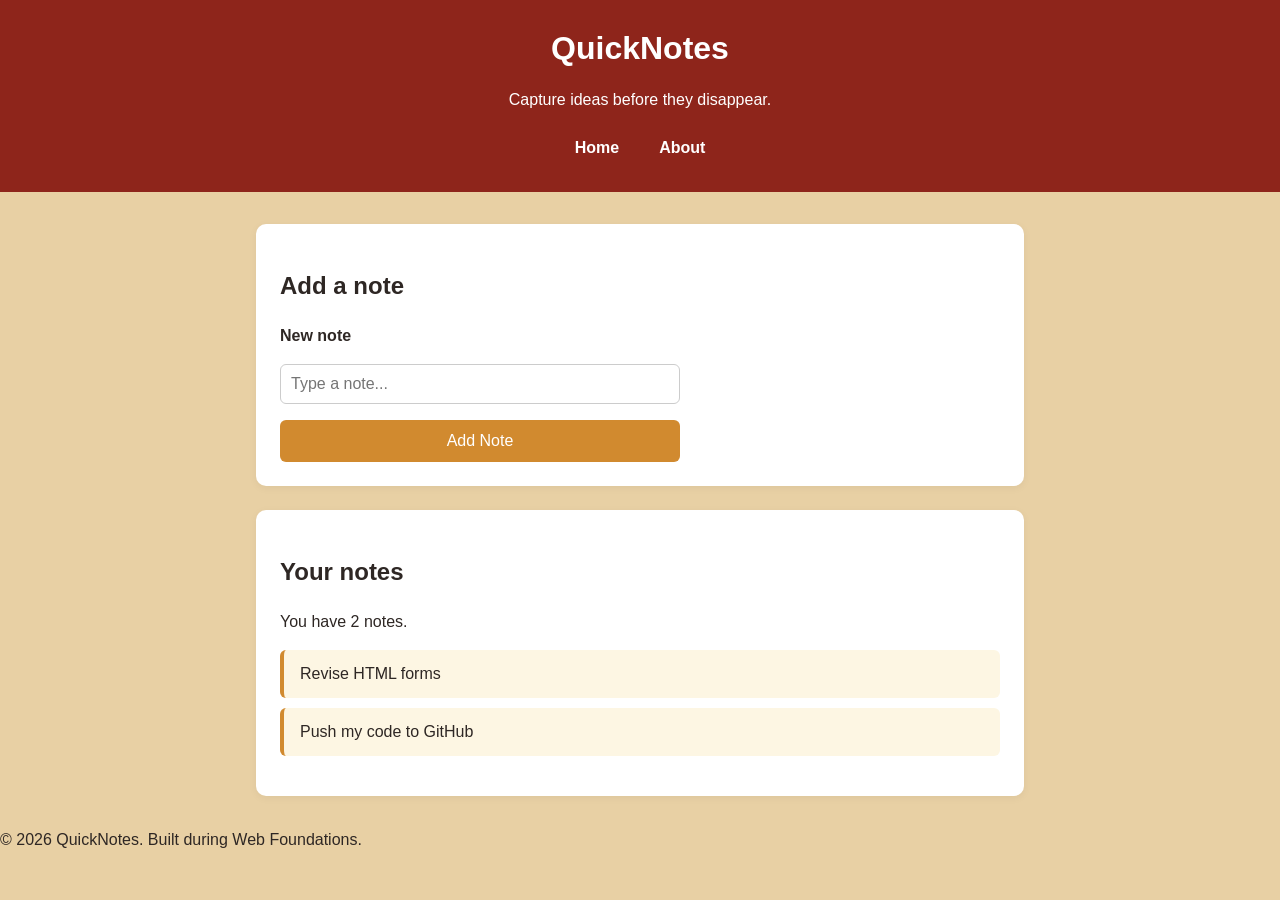
==== day2/index.html @ 93f2bd51 "Day 2 assignment: Applied custom warm earth-tone color palette" ====
<!doctype html>
<html lang="en">
  <head>
    <meta charset="UTF-8" />
    <meta name="viewport" content="width=device-width, initial-scale=1.0" />
    <title>QuickNotes</title>
    <link rel="stylesheet" href="style.css" />
  </head>
  <body>
    <header>
      <h1 class="my-title" id="my-title-id">QuickNotes</h1>
      <p class="my-paragraph" id="my-paragraph-id">
        Capture ideas before they disappear.
      </p>
      <nav>
        <a href="index.html">Home</a>
        <a href="about.html">About</a>
      </nav>
    </header>
    <main>
      <section>
        <h2 class="my-title" id="my-title-id">Add a note</h2>
        <form id="note-form">
          <label for="note-input">New note</label>
          <input type="text" id="note-input" placeholder="Type a note..." />
          <button class="my-button" type="submit" id="my-button-id">
            Add Note
          </button>
        </form>
      </section>

      <section>
        <h2 class="my-title" id="my-title-id">Your notes</h2>
        <p class="my-paragraph" id="my-paragraph-id" id="note-count">
          You have 2 notes.
        </p>
        <ul id="notes-list">
          <li class="note">Revise HTML forms</li>
          <li class="note">Push my code to GitHub</li>
        </ul>
      </section>
    </main>

    <footer>
      <p>&copy; 2026 QuickNotes. Built during Web Foundations.</p>
    </footer>
  </body>
</html>
---- day2/style.css ----
/* 1. Reset and Base Styles */
*, *::before, *::after {
  box-sizing: border-box;
}

body {
  margin: 0;
  font-family: "Segoe UI", Arial, sans-serif;
  background-color: #e8d0a4;
  color: #2e2724;
  line-height: 1.5;
}

/* 2. Header & Navigation */
header {
  background-color: #8e251b;
  color: white;
  text-align: center;
  padding: 24px 16px;
}

header h1 {
  margin: 0 0 16px 0; /* Space below the h1 */
}

/* THE NEW NAV STYLES */
nav {
  display: flex;              /* Turn on Flexbox */
  justify-content: center;    /* Center the links horizontally */
  gap: 16px;                  /* 16px space between links */
}

nav a {
  color: white;               /* White text */
  text-decoration: none;      /* Remove the ugly default underline */
  font-weight: bold;
  padding: 8px 12px;
  border-radius: 4px;
  transition: background-color 0.3s ease; /* Smooth hover effect */
}

nav a:hover {
  background-color: rgba(255, 255, 255, 0.2); /* Light white highlight on hover */
}

/* 3. Main Content & Cards */
main {
  max-width: 800px;
  margin: 32px auto;   /* Centers the main block */
  padding: 0 16px;
}

section {
  background: white;
  padding: 24px;
  border-radius: 10px;
  margin-bottom: 24px;
  box-shadow: 0 2px 8px rgba(0, 0, 0, 0.05);
}

/* 4. CSS Grid for Features */
.features {
  display: grid;
  grid-template-columns: repeat(auto-fit, minmax(180px, 1fr));
  gap: 16px;
  list-style: none;
  padding: 0;
  margin: 0;
}

.features li {
  background-color: #fffbe6; /* Light yellow */
  padding: 16px;
  border-radius: 8px;
  border-left: 4px solid #0ba184; /* Teal accent */
  font-weight: bold;
  text-align: center;
}

/* 5. Table Styles */
table {
  width: 100%;
  border-collapse: collapse; /* Merges double borders into one */
  margin-top: 10px;
}

th, td {
  border: 1px solid #ddd;
  padding: 12px;
  text-align: left;
}

th {
  background-color: #f4f6f8;
}

/* 6. Form Styles (Stacked Vertically) */
form {
  display: flex;
  flex-direction: column; /* Stacks items top to bottom */
  gap: 16px;
  max-width: 400px;
}

label {
  font-weight: bold;
}

input, textarea {
  width: 100%;            /* Full width of the form */
  padding: 10px;
  border: 1px solid #ccc;
  border-radius: 6px;
  font-size: 1rem;
  font-family: inherit;   /* Inherits the nice font from body */
}

button {
  background-color: #d18a2f;
  color: white;
  border: none;
  padding: 12px;
  border-radius: 6px;
  font-size: 1rem;
  cursor: pointer;
  transition: background-color 0.2s ease, transform 0.1s ease;
}

button:hover {
  background-color: #a96d3e;
  transform: translateY(-2px); /* Lifts button slightly */
}

/* The Sticky Notes List */
#notes-list {
  list-style: none;     /* remove bullet points */
  padding: 0;
}
 
.note {
  background-color: #fdf6e3; /* Light yellow */
  border-left: 4px solid #d18a2f; /* Teal accent stripe */
  padding: 12px 16px;
  margin-bottom: 10px;
  border-radius: 6px;
}

/* 7. Mobile Media Query */
@media (max-width: 600px) {
  header {
    padding: 16px; /* Less padding on phones */
  }
  
  header h1 {
    font-size: 1.5rem; /* Smaller heading on phones */
  }
}
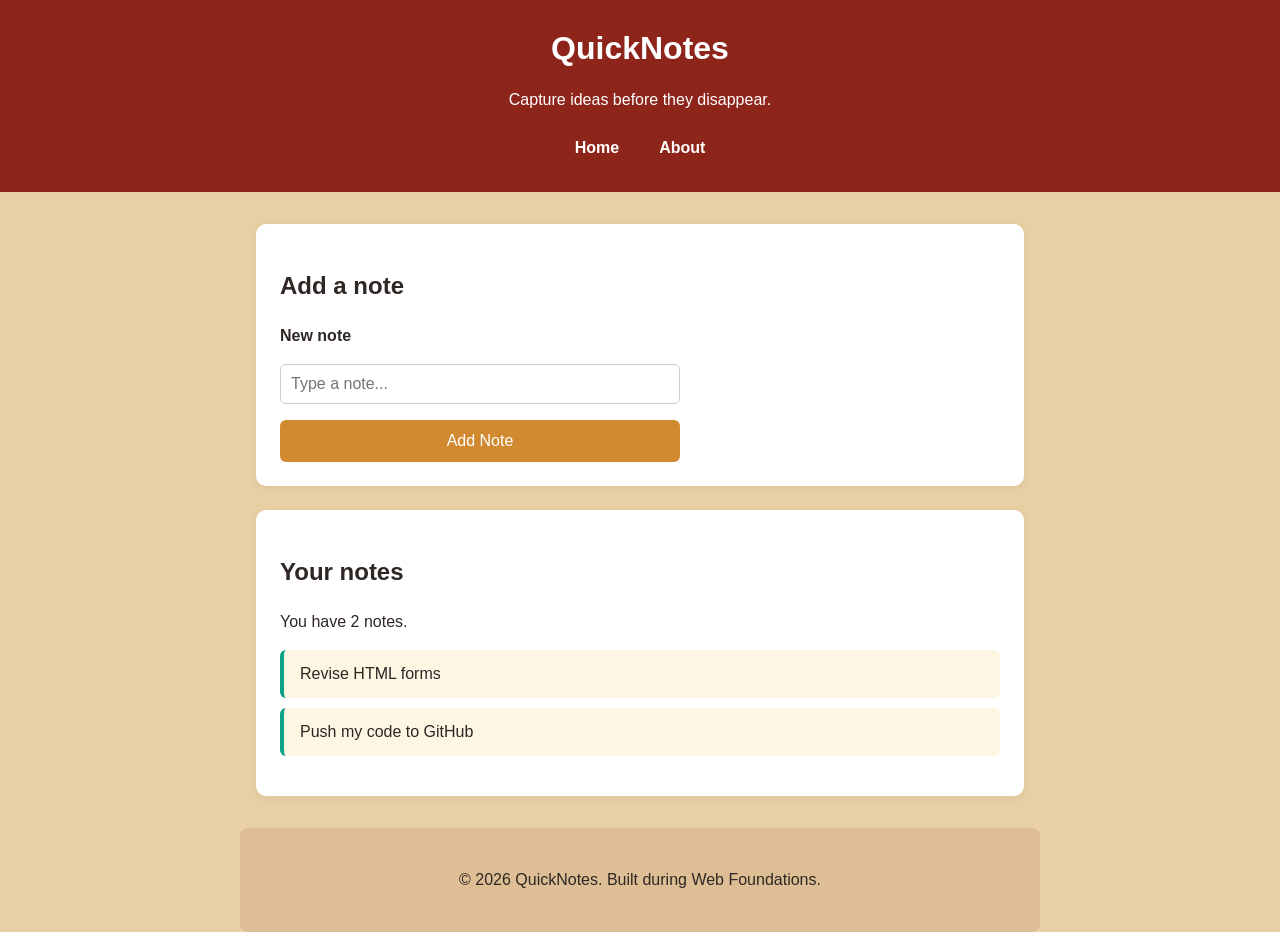
==== commit 62658129: "Improved footer styling and centering" ====
--- a/day2/index.html
+++ b/day2/index.html
@@ -8,10 +8,8 @@
   </head>
   <body>
     <header>
-      <h1 class="my-title" id="my-title-id">QuickNotes</h1>
-      <p class="my-paragraph" id="my-paragraph-id">
-        Capture ideas before they disappear.
-      </p>
+      <h1 class="my-title">QuickNotes</h1>
+      <p class="my-paragraph">Capture ideas before they disappear.</p>
       <nav>
         <a href="index.html">Home</a>
         <a href="about.html">About</a>
@@ -19,7 +17,7 @@
     </header>
     <main>
       <section>
-        <h2 class="my-title" id="my-title-id">Add a note</h2>
+        <h2 class="my-title">Add a note</h2>
         <form id="note-form">
           <label for="note-input">New note</label>
           <input type="text" id="note-input" placeholder="Type a note..." />
@@ -30,10 +28,8 @@
       </section>
 
       <section>
-        <h2 class="my-title" id="my-title-id">Your notes</h2>
-        <p class="my-paragraph" id="my-paragraph-id" id="note-count">
-          You have 2 notes.
-        </p>
+        <h2 class="my-title">Your notes</h2>
+        <p class="my-paragraph" id="note-count">You have 2 notes.</p>
         <ul id="notes-list">
           <li class="note">Revise HTML forms</li>
           <li class="note">Push my code to GitHub</li>
--- a/day2/style.css
+++ b/day2/style.css
@@ -9,6 +9,7 @@
   background-color: #e8d0a4;
   color: #2e2724;
   line-height: 1.5;
+  min-height: 100vh; /* Full
 }
 
 /* 2. Header & Navigation */
@@ -40,7 +41,7 @@
 }
 
 nav a:hover {
-  background-color: rgba(255, 255, 255, 0.2); /* Light white highlight on hover */
+  background-color: rgba(255, 255, 255, 0.2); /* (Medium Brown highlight on hover */
 }
 
 /* 3. Main Content & Cards */
@@ -139,10 +140,22 @@
  
 .note {
   background-color: #fdf6e3; /* Light yellow */
-  border-left: 4px solid #d18a2f; /* Teal accent stripe */
+  border-left: 4px solid #0ba184; /* Amber accent stripe */
   padding: 12px 16px;
   margin-bottom: 10px;
   border-radius: 6px;
+}
+
+footer {
+  text-align: center;
+  color: #2e2724; /* dark charcoal text color */
+  padding: 24px 16px;
+  margin-top: 32px; /* Add some space above the footer */
+  background-color: rgba(142, 37, 27, 0.1); /* Subtle burgundy tint */
+  border-radius: 8px;
+  max-width: 800px;
+  margin-left: auto;
+  margin-right: auto;
 }
 
 /* 7. Mobile Media Query */
